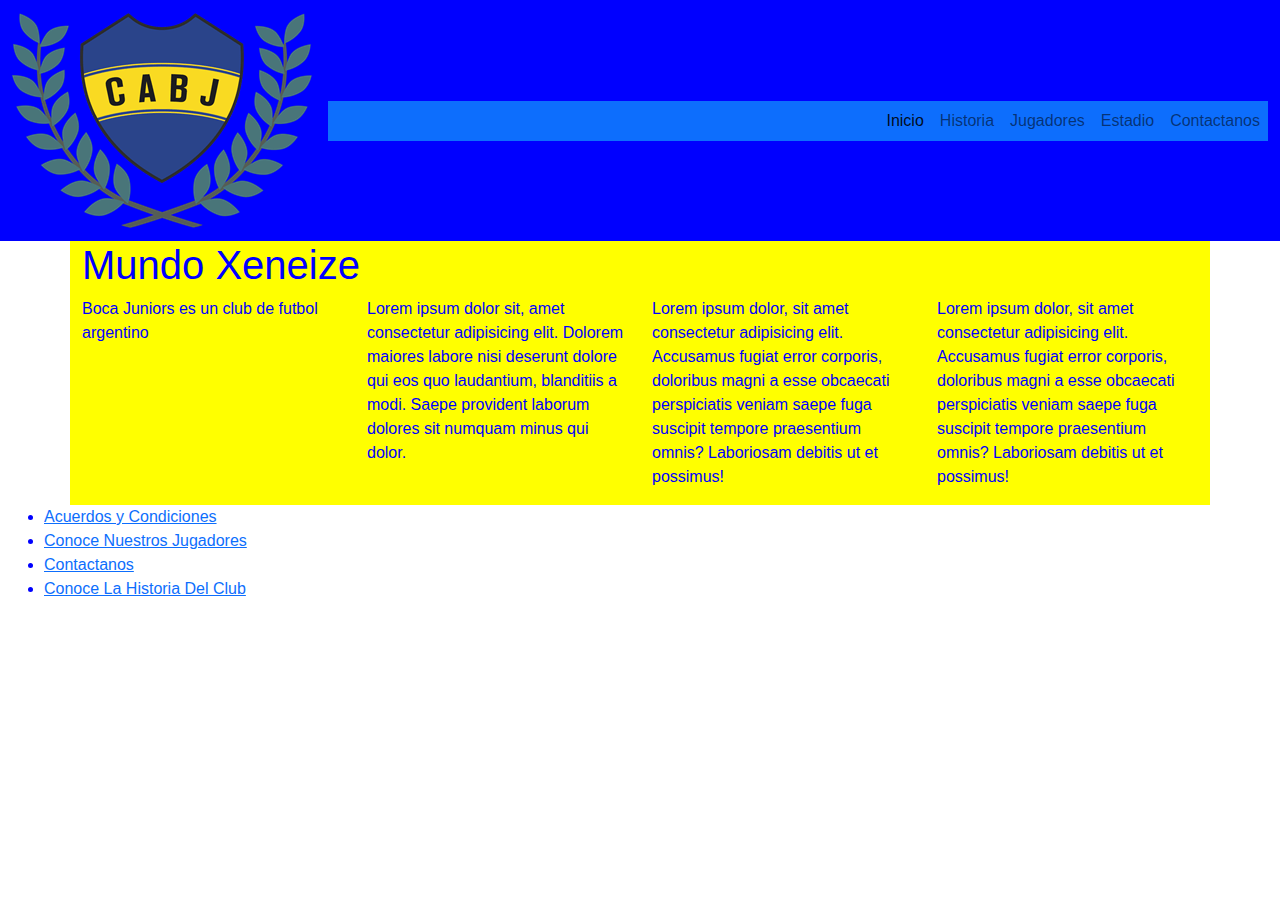
==== index.html @ e180138e "primera grabacion" ====
<!DOCTYPE html>
<html lang="en">
<head>
    <meta charset="UTF-8">
    <meta name="viewport" content="width=device-width, initial-scale=1.0">
    <title>Boca Juniors</title>
    <link rel="stylesheet" href="./css/bootstrap.min.css">
    <link rel="shortcut icon" href="./Favicon (2).ico" type="image/x-icon">
    <link rel="stylesheet" href="./css/estilos.css">


</head>
<body>
    <header class="header">
      <nav class="navbar navbar-expand-lg navbar-light bgAzul">
        <div class="container-fluid">
          <a class="navbar-brand" href="./index.html">
         <img src="./assets/img/boca logo.png" alt="Logo"></a>
          <button class="navbar-toggler" type="button" data-bs-toggle="collapse" data-bs-target="#navbarNav" aria-controls="navbarNav" aria-expanded="false" aria-label="Toggle navigation">
            <span class="navbar-toggler-icon"></span>
          </button>
          <div class="collapse navbar-collapse" id="navbarNav">
            <ul class="navbar-nav me-auto mb-2 mb-lg-0 bg-primary w-100 justify-content-end">
              <li class="nav-item">
                <a class="nav-link active" aria-current="page" href="./index.html">Inicio</a>
              </li>
              <li class="nav-item">
                <a class="nav-link" href="./pages/historia.html">Historia</a>
              </li>
              <li class="nav-item">
                <a class="nav-link" href="./pages/jugadores.html">Jugadores</a>
              </li>
              <li class="nav-item">
                <a class="nav-link" href="./pages/estadio.html">Estadio</a>
              </li>
              <li>
                <a class="nav-link" href="./pages/Contacto.html">Contactanos</a>
              </li>
            </ul>
          </div>
        </div>
      </nav>

    </header>

    <main class="container bgAmarillo">
        <h1>
            Mundo Xeneize
        </h1>
      <section class="row">
        <div class="col-6 col-md-3"> <!--mobile first_en pantalla de 576 o menos ocupe la mitad del contenedor y cuando este en una pantalla de 768 para arriba ocupe 3 columnas
        de las 12-->
            <p>Boca Juniors es un club de futbol argentino</p></div>
        <div class="col-6 col-md-3 ">
           <p>Lorem ipsum dolor sit, amet consectetur adipisicing elit. Dolorem maiores labore nisi deserunt dolore qui eos quo laudantium, blanditiis a modi. Saepe provident laborum dolores sit numquam minus qui dolor.</p></div>
        <div class="col-6 col-md-3">
            <p>Lorem ipsum dolor, sit amet consectetur adipisicing elit. Accusamus fugiat error corporis, doloribus magni a esse obcaecati perspiciatis veniam saepe fuga suscipit tempore praesentium omnis? Laboriosam debitis ut et possimus!</p></div>
      
        <div class="col-6 col-md-3">
                <p>Lorem ipsum dolor, sit amet consectetur adipisicing elit. Accusamus fugiat error corporis, doloribus magni a esse obcaecati perspiciatis veniam saepe fuga suscipit tempore praesentium omnis? Laboriosam debitis ut et possimus!</p></div>
        </section>
    </main>
    
    <footer class="container-fluid">
        <nav>
              <section class="footer-section">
                <ul>
                    <li><a href="https://soysocio.bocajuniors.com.ar/terminos_y_condiciones.php"target=_blank>Acuerdos y Condiciones</a></li>
                    <li><a href="./pages/jugadores.html">Conoce Nuestros Jugadores</a></li>
                    <li><a href="./pages/Contacto.html">Contactanos</a></li>
                    <li><a href="./pages/historia.html">Conoce La Historia Del Club</a></li>
                </ul>
              </section>
        </nav>
    </footer>
    




    <script src="./js/bootstrap.bundle.min.js"></script>
</body>
</html>
---- css/estilos.css ----
* {
    padding: 0%;
    margin: 0%;
    box-sizing: border-box;
}

body {
    font-family: 'Franklin Gothic Medium', 'Arial Narrow', Arial, sans-serif;
    color: blue;
}

.header {
  
}

.bgAzul {
    background-color: blue;
}

.bgAmarillo {
    background-color: yellow;
}
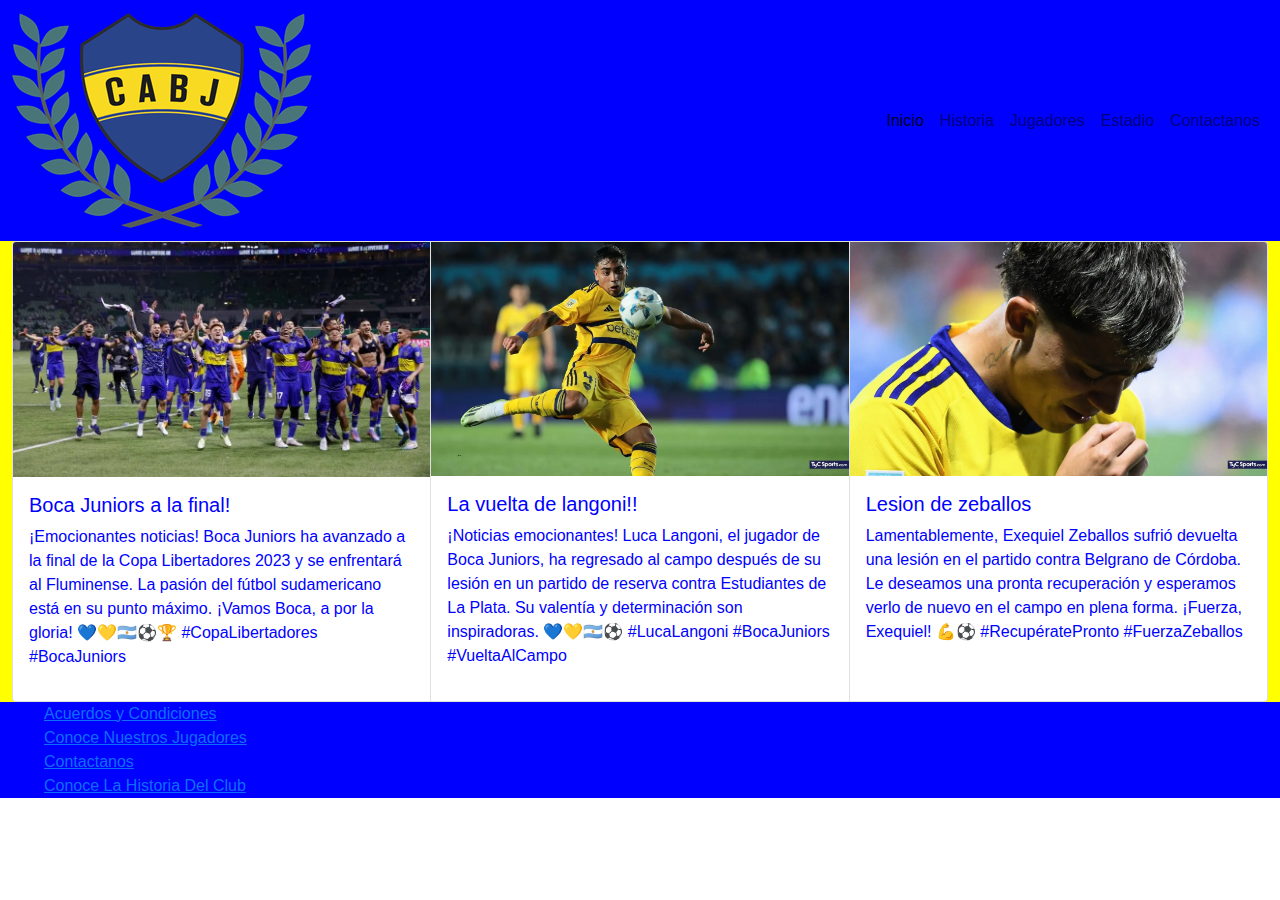
==== commit 588eeb2a: "segunda grabacion" ====
--- a/index.html
+++ b/index.html
@@ -20,7 +20,7 @@
             <span class="navbar-toggler-icon"></span>
           </button>
           <div class="collapse navbar-collapse" id="navbarNav">
-            <ul class="navbar-nav me-auto mb-2 mb-lg-0 bg-primary w-100 justify-content-end">
+            <ul class="navbar-nav me-auto mb-2 mb-lg-0  w-100 justify-content-end">
               <li class="nav-item">
                 <a class="nav-link active" aria-current="page" href="./index.html">Inicio</a>
               </li>
@@ -43,25 +43,41 @@
 
     </header>
 
-    <main class="container bgAmarillo">
-        <h1>
-            Mundo Xeneize
-        </h1>
-      <section class="row">
-        <div class="col-6 col-md-3"> <!--mobile first_en pantalla de 576 o menos ocupe la mitad del contenedor y cuando este en una pantalla de 768 para arriba ocupe 3 columnas
-        de las 12-->
-            <p>Boca Juniors es un club de futbol argentino</p></div>
-        <div class="col-6 col-md-3 ">
-           <p>Lorem ipsum dolor sit, amet consectetur adipisicing elit. Dolorem maiores labore nisi deserunt dolore qui eos quo laudantium, blanditiis a modi. Saepe provident laborum dolores sit numquam minus qui dolor.</p></div>
-        <div class="col-6 col-md-3">
-            <p>Lorem ipsum dolor, sit amet consectetur adipisicing elit. Accusamus fugiat error corporis, doloribus magni a esse obcaecati perspiciatis veniam saepe fuga suscipit tempore praesentium omnis? Laboriosam debitis ut et possimus!</p></div>
+   <main class="container-fluid bgAmarillo">
+    <div class="card-group ">
+      <div class="card">
+        <img src="./assets/img/Final-liertadores.jpg" class="card-img-top" alt="Libertadores">
+        <div class="card-body">
+          <h5 class="card-title">Boca Juniors a la final!</h5>
+          <p class="card-text">¡Emocionantes noticias! Boca Juniors ha avanzado a la final de la Copa Libertadores 2023 y se enfrentará al Fluminense. La pasión del fútbol sudamericano está en su punto máximo. ¡Vamos Boca, a por la gloria! 💙💛🇦🇷⚽🏆 #CopaLibertadores #BocaJuniors</p>
+          <p class="card-text"><small class="text-body-secondary"></small></p>
+        </div>
+      </div>
+      <div class="card">
+        <img src="./assets/img/luca-langoni.jpg" class="card-img-top" alt="luca-langoni">
+        <div class="card-body">
+          <h5 class="card-title">La vuelta de langoni!!</h5>
+          <p class="card-text">
+            ¡Noticias emocionantes! Luca Langoni, el jugador de Boca Juniors, ha regresado al campo después de su lesión en un partido de reserva contra Estudiantes de La Plata. Su valentía y determinación son inspiradoras. 💙💛🇦🇷⚽ #LucaLangoni #BocaJuniors #VueltaAlCampo</p>
+          <p class="card-text"><small class="text-body-secondary"></small></p>
+        </div>
+      </div>
+      <div class="card">
+        <img src="./assets/img/Zeballos.jpg" class="card-img-top" alt="Zeballos">
+        <div class="card-body">
+          <h5 class="card-title">Lesion de zeballos</h5>
+          <p class="card-text">Lamentablemente, Exequiel Zeballos sufrió devuelta una lesión en el partido contra Belgrano de Córdoba. Le deseamos una pronta recuperación y esperamos verlo de nuevo en el campo en plena forma. ¡Fuerza, Exequiel! 💪⚽ #RecupératePronto #FuerzaZeballos</p>
+          <p class="card-text"><small class="text-body-secondary"></small></p>
+        </div>
+      </div>
+    </div>
+
+
+
+   </main>
       
-        <div class="col-6 col-md-3">
-                <p>Lorem ipsum dolor, sit amet consectetur adipisicing elit. Accusamus fugiat error corporis, doloribus magni a esse obcaecati perspiciatis veniam saepe fuga suscipit tempore praesentium omnis? Laboriosam debitis ut et possimus!</p></div>
-        </section>
-    </main>
     
-    <footer class="container-fluid">
+    <footer class="container-fluid bgAzul">
         <nav>
               <section class="footer-section">
                 <ul>
--- a/css/estilos.css
+++ b/css/estilos.css
@@ -6,12 +6,21 @@
 
 body {
     font-family: 'Franklin Gothic Medium', 'Arial Narrow', Arial, sans-serif;
-    color: blue;
+    color: blue
 }
 
 .header {
   
 }
+
+.thumbnail img {
+    max-width: 100%;
+    height: auto;
+
+
+}
+
+
 
 .bgAzul {
     background-color: blue;
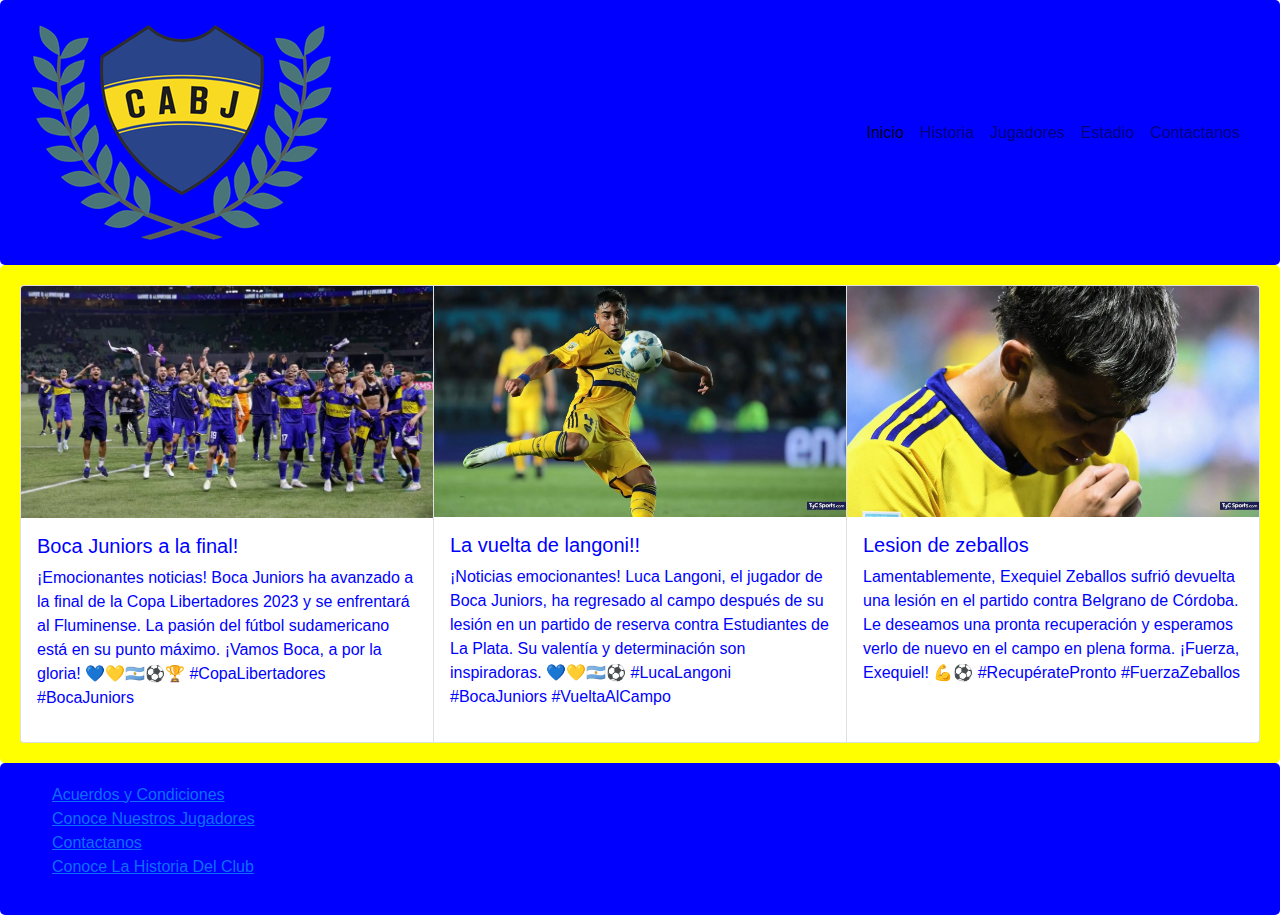
==== commit b82b9200: "correccion 2" ====
--- a/index.html
+++ b/index.html
@@ -77,7 +77,7 @@
    </main>
       
     
-    <footer class="container-fluid bgAzul">
+    <footer class="bgAzul">
         <nav>
               <section class="footer-section">
                 <ul>
--- a/css/estilos.css
+++ b/css/estilos.css
@@ -1,6 +1,6 @@
 * {
-    padding: 0%;
-    margin: 0%;
+    padding: 0;
+    margin: 0;
     box-sizing: border-box;
 }
 
@@ -9,9 +9,6 @@
     color: blue
 }
 
-.header {
-  
-}
 
 .thumbnail img {
     max-width: 100%;
@@ -20,12 +17,53 @@
 
 }
 
-
+.form {
+    background-color: #fff;
+    padding: 20px;
+    border-radius: 5px;
+    box-shadow: 0 0 10px rgba(0, 0, 0, 0.2);
+}
 
 .bgAzul {
     background-color: blue;
+    padding: 20px;
+    border-radius: 5px;
 }
 
 .bgAmarillo {
     background-color: yellow;
+    padding: 20px;
+    border-radius: 5px;
+    
 }
+/*para celular*/
+@media screen and (max-width: 768px) {
+ 
+.bgAzul{
+    padding: 15px;
+    border-radius: 10px;
+}
+
+.bgAmarillo{
+    padding: 20px;
+    border-radius: 10px;
+}
+
+}
+
+/*para notebook*/
+@media screen and (max-width: 992px) {
+.bgAzul{
+    padding: 15px;
+    border-radius: 5px;
+    box-sizing: border-box;
+}
+
+.bgAmarillo {
+    padding: 15px;
+    border-radius: 10px;
+    box-sizing: content-box;
+}
+
+
+}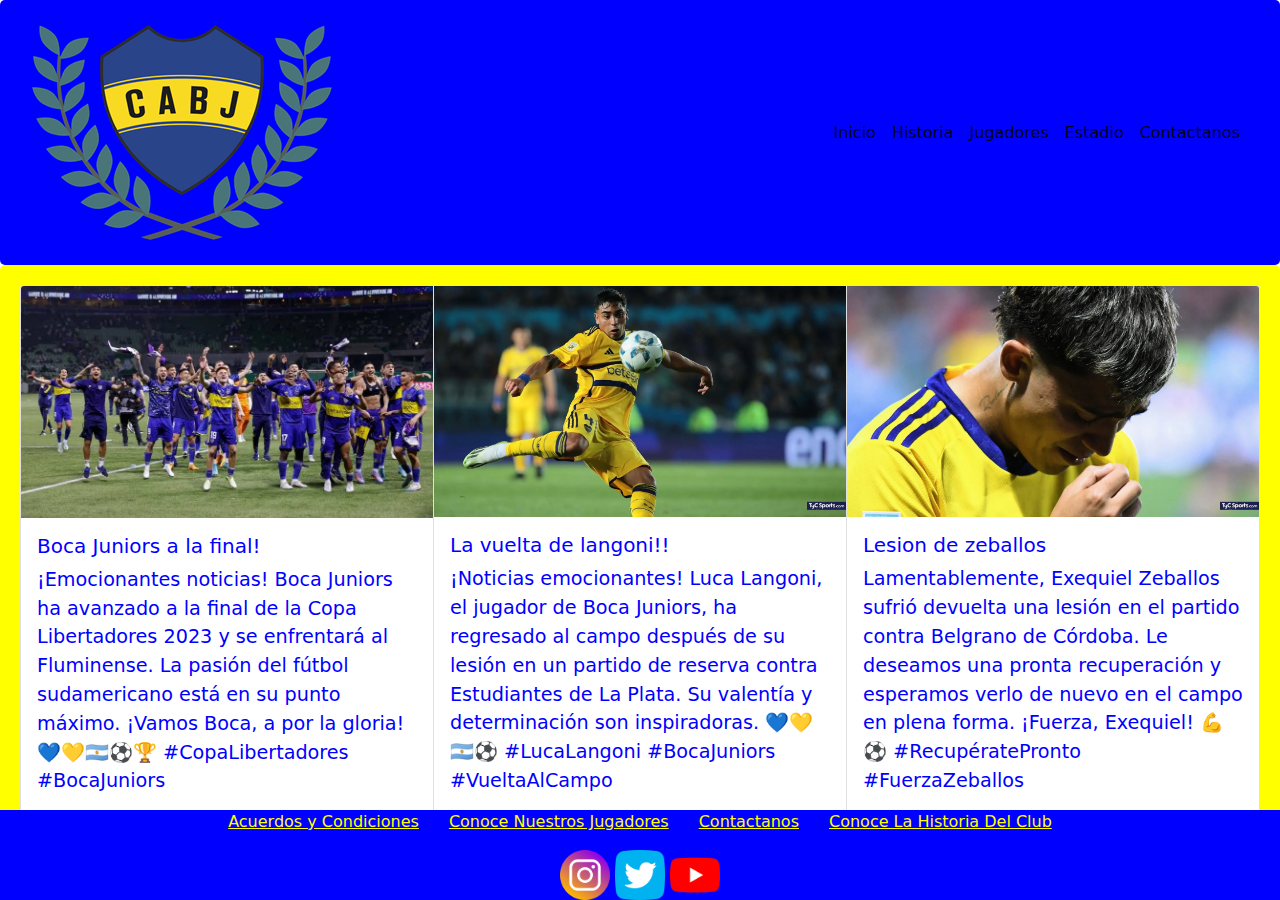
==== commit 7060c86b: "primera version" ====
--- a/index.html
+++ b/index.html
@@ -25,16 +25,16 @@
                 <a class="nav-link active" aria-current="page" href="./index.html">Inicio</a>
               </li>
               <li class="nav-item">
-                <a class="nav-link" href="./pages/historia.html">Historia</a>
+                <a class="nav-link active" href="./pages/historia.html">Historia</a>
               </li>
               <li class="nav-item">
-                <a class="nav-link" href="./pages/jugadores.html">Jugadores</a>
+                <a class="nav-link active" href="./pages/jugadores.html">Jugadores</a>
               </li>
               <li class="nav-item">
-                <a class="nav-link" href="./pages/estadio.html">Estadio</a>
+                <a class="nav-link active" href="./pages/estadio.html">Estadio</a>
               </li>
               <li>
-                <a class="nav-link" href="./pages/Contacto.html">Contactanos</a>
+                <a class="nav-link active " href="./pages/Contacto.html">Contactanos</a>
               </li>
             </ul>
           </div>
@@ -77,23 +77,24 @@
    </main>
       
     
-    <footer class="bgAzul">
+    <footer class="footer">
         <nav>
-              <section class="footer-section">
-                <ul>
-                    <li><a href="https://soysocio.bocajuniors.com.ar/terminos_y_condiciones.php"target=_blank>Acuerdos y Condiciones</a></li>
-                    <li><a href="./pages/jugadores.html">Conoce Nuestros Jugadores</a></li>
-                    <li><a href="./pages/Contacto.html">Contactanos</a></li>
-                    <li><a href="./pages/historia.html">Conoce La Historia Del Club</a></li>
+              <section class="">
+                <ul class="ul">
+                    <li class="li"><a class="text-color" href ="https://soysocio.bocajuniors.com.ar/terminos_y_condiciones.php"target=_blank>Acuerdos y Condiciones</a></li>
+                    <li class="li"><a class="text-color" href="./pages/jugadores.html">Conoce Nuestros Jugadores</a></li>
+                    <li class="li"><a class="text-color" href="./pages/Contacto.html">Contactanos</a></li>
+                    <li class="li"><a class="text-color" href="./pages/historia.html">Conoce La Historia Del Club</a></li>
                 </ul>
               </section>
         </nav>
+        <div>
+        <a href="https://www.instagram.com/bocajrsoficial/"target=_blank><img class="img" src ="./assets/img/instagram.jpg" alt="Icono-Instagram"></a>
+        <a href="https://twitter.com/BocaJrsOficial"target=_blank><img class="img" src ="./assets/img/twitter.jpg" alt="Icono-twitter"></a>
+        <a href="https://www.youtube.com/@BocaJuniors"target=_blank><img class="img" src ="./assets/img/yotube.jpg" alt="Icono-Youtube"></a>
+        </div>
     </footer>
     
-
-
-
-
     <script src="./js/bootstrap.bundle.min.js"></script>
 </body>
 </html>--- a/css/estilos.css
+++ b/css/estilos.css
@@ -1,69 +1,112 @@
+.bgAzul {
+  background-color: blue;
+  padding: 20px;
+  border-radius: 5px;
+  font-size: 1em;
+}
+
+.bgAmarillo {
+  background-color: yellow;
+  padding: 20px;
+  border-radius: 5px;
+  font-size: 1em;
+}
+
+.thumbnail img {
+  max-width: 100%;
+  height: auto;
+}
+
+.form {
+  background-color: rgb(255, 255, 255);
+  padding: 20px;
+  border-radius: 5px;
+  box-shadow: 0 0 10px rgba(0, 0, 0, 0.2);
+  font-size: 1em;
+}
+
 * {
-    padding: 0;
-    margin: 0;
-    box-sizing: border-box;
+  margin: 0;
+  padding: 0;
+  box-sizing: border-box;
 }
 
 body {
-    font-family: 'Franklin Gothic Medium', 'Arial Narrow', Arial, sans-serif;
-    color: blue
+  font-family: 1em;
+  color: blue;
 }
 
-
-.thumbnail img {
-    max-width: 100%;
-    height: auto;
-
-
+h1 {
+  color: rgb(0, 0, 255);
+  font-size: 4em;
+  margin-bottom: 10px;
 }
 
-.form {
-    background-color: #fff;
-    padding: 20px;
-    border-radius: 5px;
-    box-shadow: 0 0 10px rgba(0, 0, 0, 0.2);
+p {
+  color: blue;
+  font-size: 1.2em;
+  margin-top: 0;
 }
 
-.bgAzul {
-    background-color: blue;
-    padding: 20px;
-    border-radius: 5px;
+img {
+  max-width: 100%;
+  height: auto;
 }
 
-.bgAmarillo {
-    background-color: yellow;
-    padding: 20px;
-    border-radius: 5px;
-    
-}
-/*para celular*/
 @media screen and (max-width: 768px) {
- 
-.bgAzul{
+  .bgAzul {
     padding: 15px;
     border-radius: 10px;
-}
-
-.bgAmarillo{
+  }
+  .bgAmarillo {
     padding: 20px;
     border-radius: 10px;
+  }
 }
-
-}
-
 /*para notebook*/
 @media screen and (max-width: 992px) {
-.bgAzul{
+  .bgAzul {
     padding: 15px;
     border-radius: 5px;
     box-sizing: border-box;
-}
-
-.bgAmarillo {
+  }
+  .bgAmarillo {
     padding: 15px;
     border-radius: 10px;
     box-sizing: content-box;
+  }
+}
+.container {
+  text-align: center;
 }
 
+.footer {
+  background-color: blue;
+  color: #fff;
+  text-align: center;
+  padding: 0px;
+  position: fixed;
+  bottom: 0;
+  width: 100%;
+}
 
-}+.ul {
+  list-style: none;
+  padding: 0;
+  display: flex;
+  justify-content: center;
+}
+
+.li {
+  margin: 0 15px;
+  color: yellow;
+}
+
+.text-color {
+  color: yellow;
+}
+
+.img {
+  width: 50px;
+  height: 50px;
+}/*# sourceMappingURL=estilos.css.map */